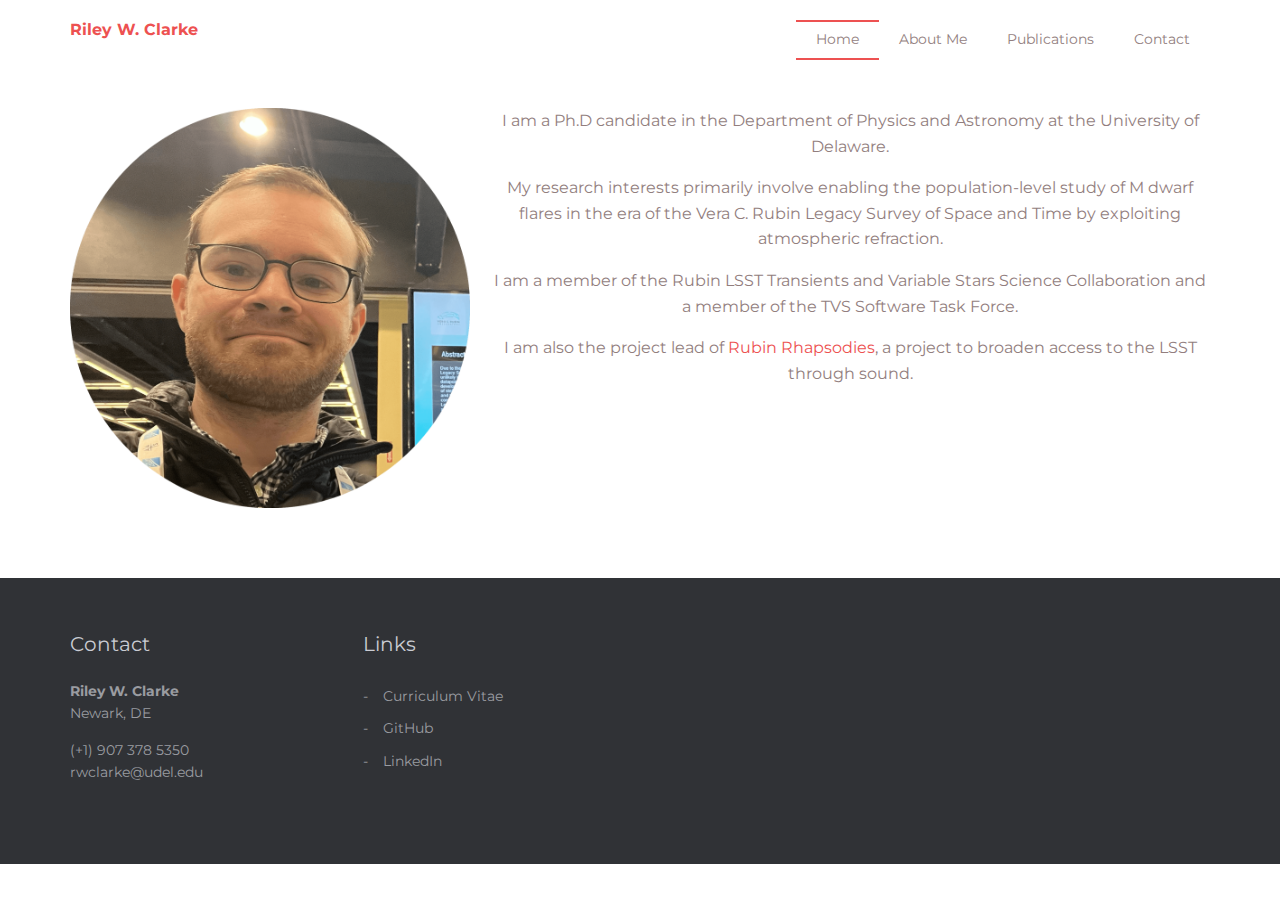
==== index.html @ d5f2863e "heading fixes" ====
<!DOCTYPE html>
<html lang="en">
	<head>
		<meta charset="UTF-8">
		<meta http-equiv="X-UA-Compatible" content="IE=edge">
		<meta name="viewport" content="width=device-width, initial-scale=1.0,maximum-scale=1">
		
		<title>Riley W. Clarke</title>

		<!-- Loading third party fonts -->
		<link href="http://fonts.googleapis.com/css?family=Montserrat:400,700" rel="stylesheet" type="text/css">
		<link href="fonts/font-awesome.min.css" rel="stylesheet" type="text/css">

		<!-- Loading main css file -->
		<link rel="stylesheet" href="style.css">
		
		<!--[if lt IE 9]>
		<script src="js/ie-support/html5.js"></script>
		<script src="js/ie-support/respond.js"></script>
		<![endif]-->

	</head>


	<body>
		
		<div class="site-content">

			<header class="site-header">
					
				<div class="container">
					<a href="https://rileywclarke.github.io/"><strong>Riley W. Clarke</strong></a>
					<!-- Default snippet for navigation -->
					<div class="main-navigation">
						<button type="button" class="menu-toggle"><i class="fa fa-bars"></i></button>
							<ul class="menu">
								<li class="menu-item current-menu-item"><a href="index.html">Home</a></li>
								<li class="menu-item"><a href="about.html">About Me</a></li>
								<li class="menu-item"><a href="research.html">Publications</a></li>
								<li class="menu-item"><a href="contact.html">Contact</a></li>
							</ul> <!-- .menu -->
					</div> <!-- .main-navigation -->
					
					<div class="mobile-navigation"></div>
				</div> <!-- .container -->
			</header> <!-- .site-header -->

			<main class="main-content">
				<div class="hero">
					<div class="container">
						<img src="images/profile.png" alt="" class="profile" caption="" style="width:400px;height:400px;float:left;margin-right:20px;">
						<div class="hero-content">
							<p>I am a Ph.D candidate in the Department of Physics and Astronomy at the University of Delaware.</p>
							<p>My research interests primarily involve enabling the population-level study of M dwarf flares in the era of the Vera C. Rubin Legacy Survey of Space and Time by exploiting atmospheric refraction.</p>
							<p>I am a member of the Rubin LSST Transients and Variable Stars Science Collaboration and a member of the TVS Software Task Force.</p>
							<p>I am also the project lead of <a href= "https://lsst-tvssc.github.io/RubinRhapsodies/">Rubin Rhapsodies</a>, a project to broaden access to the LSST through sound.</p>
						</div>
	
					</div>
				</div> <!-- .hero -->



				 
			</main> <!-- .main-content -->

			<footer class="site-footer">
				<div class="container">
					<div class="row">
						<div class="col-xs-6 col-md-3">
							<div class="widget">
								<h3 class="widget-title">Contact</h3>
								<address>
									<strong>Riley W. Clarke</strong>
									<p>Newark, DE</p>
									<p><a href="#">(+1) 907 378 5350</a><br>
									<a href="mailto:rwclarke@udel.edu">rwclarke@udel.edu</a></p>
								</address>
							</div>
						</div>
						<div class="col-xs-6 col-md-3">
							<div class="widget">
								<h3 class="widget-title">Links</h3>
								<ul class="dash-list">
									<li><a href="https://www.dropbox.com/scl/fi/2eyhsa3vb6mlbggx4it7z/clarke_cv.pdf?rlkey=t5vjoeoi9wrmzlmqtqezytlda&st=nfpaz4cm&dl=0" target="_blank">Curriculum Vitae</a></li> 
									<li><a href="https://github.com/RileyWClarke" target="_blank">GitHub</a></li>
									<li><a href="https://www.linkedin.com/in/rileywclarke/" target="_blank">LinkedIn</a></li>
								</ul>
							</div>
						</div>
						
					</div>
				</div>
			</footer> <!-- .site-footer -->

		</div> <!-- .main-content -->
		

		<script src="js/jquery-1.11.1.min.js"></script>
		<script type="text/javascript" src="http://maps.google.com/maps/api/js?sensor=false&amp;language=en"></script>
		<script src="js/plugins.js"></script>
		<script src="js/app.js"></script>
		
	</body>

</html>
---- style.css ----
/*!
 * Project_Name: Perfect Lab
 * Author: Themezy
 * Email: support@themezy.com
 * Url: http://themezy.com
 */
/*=========================================== 
 * Importing CSS Libraries
 *===========================================*/
article,
aside,
details,
figcaption,
figure,
footer,
header,
hgroup,
nav,
section,
summary {
  display: block; }

audio,
canvas,
video {
  display: inline-block; }

audio:not([controls]) {
  display: none;
  height: 0; }

[hidden], template {
  display: none; }

html {
  background: #fff;
  color: #000;
  -webkit-text-size-adjust: 100%;
  -ms-text-size-adjust: 100%; }

html,
button,
input,
select,
textarea {
  font-family: sans-serif; }

body {
  margin: 0; }

a {
  background: transparent; }
  a:focus {
    outline: thin dotted; }
  a:hover, a:active {
    outline: 0; }

h1 {
  font-size: 2em;
  margin: 0.67em 0; }

h2 {
  font-size: 1.5em;
  margin: 0.83em 0; }

h3 {
  font-size: 1.17em;
  margin: 1em 0; }

h4 {
  font-size: 1em;
  margin: 1.33em 0; }

h5 {
  font-size: 0.83em;
  margin: 1.67em 0; }

h6 {
  font-size: 0.75em;
  margin: 2.33em 0; }

abbr[title] {
  border-bottom: 1px dotted; }

b,
strong {
  font-weight: bold; }

dfn {
  font-style: italic; }

mark {
  background: #ff0;
  color: #000; }

code,
kbd,
pre,
samp {
  font-family: monospace, serif;
  font-size: 1em; }

pre {
  white-space: pre;
  white-space: pre-wrap;
  word-wrap: break-word; }

q {
  quotes: "\201C" "\201D" "\2018" "\2019"; }

q:before,
q:after {
  content: '';
  content: none; }

small {
  font-size: 80%; }

sub,
sup {
  font-size: 75%;
  line-height: 0;
  position: relative;
  vertical-align: baseline; }

sup {
  top: -0.5em; }

sub {
  bottom: -0.25em; }

img {
  border: 0; }

svg:not(:root) {
  overflow: hidden; }

figure {
  margin: 0; }

fieldset {
  border: 1px solid #c0c0c0;
  margin: 0 2px;
  padding: 0.35em 0.625em 0.75em; }

legend {
  border: 0;
  padding: 0;
  white-space: normal; }

button,
input,
select,
textarea {
  font-family: inherit;
  font-size: 100%;
  margin: 0;
  vertical-align: baseline; }

button,
input {
  line-height: normal; }

button,
select {
  text-transform: none; }

button,
html input[type="button"],
input[type="reset"],
input[type="submit"] {
  -webkit-appearance: button;
  cursor: pointer; }

button[disabled],
input[disabled] {
  cursor: default; }

input[type="checkbox"],
input[type="radio"] {
  box-sizing: border-box;
  padding: 0; }

input[type="search"] {
  -webkit-appearance: textfield;
  box-sizing: content-box; }

input[type="search"]::-webkit-search-cancel-button,
input[type="search"]::-webkit-search-decoration {
  -webkit-appearance: none; }

button::-moz-focus-inner, input::-moz-focus-inner {
  border: 0;
  padding: 0; }

textarea {
  overflow: auto;
  vertical-align: top; }

table {
  border-collapse: collapse;
  border-spacing: 0; }

*, *:before, *:after {
  box-sizing: border-box; }

/*
 * Global Styles
 */
body {
  color: #927e7e;
  font-family: "Montserrat", "Open Sans", sans-serif;
  font-size: 16px;
  font-weight: 400;
  line-height: 1.6; }

h1, h2, h3, h4, h5, h6 {
  font-weight: 700;
  margin: 0 0 20px; }

hr {
  border: none;
  border-bottom: 1px solid #777; }

ul, ol {
  margin: 0;
  padding-left: 0; }

a {
  text-decoration: none;
  color: #ed5151; }

address {
  font-style: normal; }

p {
  margin-top: 0; }

form input, form textarea, form select {
  outline: none; }
form select {
  -webkit-appearance: none;
  -moz-appearance: none;
  appearance: none; }
form textarea {
  resize: vertical; }

@media screen and (max-width: 320px) {
  [class*="col-xs"] {
    width: 100%; } }

/*
 * Reusable Components Style
 */
.button, form input[type="submit"], form button, form input[type="reset"] {
  background: #ed5151;
  color: white;
  padding: 10px;
  display: inline-block; }

.feature {
  padding-left: 90px;
  position: relative;
  margin-bottom: 30px; }
  .feature p {
    line-height: 1.5;
    margin: 0; }

.feature-icon {
  width: 70px;
  height: 70px;
  border-radius: 50%;
  display: inline-block;
  background: #ed5151;
  text-align: center;
  padding-top: 20px;
  position: absolute;
  left: 0;
  top: 0; }

.feature-title {
  font-size: 24px;
  font-size: 1.5em;
  color: #6a5b5b;
  font-weight: 400;
  margin: 0 0 10px; }

.team {
  margin-bottom: 30px;
  margin: 0 auto 30px;
  width: 100%; }
  .team img {
    max-width: 100%;
    height: auto;
    display: block;
    width: 100%; }
  .team figcaption {
    background: #ed5151;
    color: white;
    padding: 10px 20px;
    text-align: center; }
  .team h2 {
    text-transform: uppercase;
    margin: 0;
    line-height: normal;
    width: 100%;
    white-space: nowrap;
    overflow: hidden;
    text-overflow: ellipsis;
    font-size: 18px;
    font-size: 1.125em; }
  .team small {
    font-size: 14px;
    font-size: 0.875em;
    color: #303236; }

.testimonial-slider .slides {
  list-style: none;
  margin: 0;
  *zoom: 1; }
  .testimonial-slider .slides:after {
    content: " ";
    clear: both;
    display: block;
    overflow: hidden;
    height: 0; }
  .testimonial-slider .slides li {
    padding-left: 140px;
    position: relative;
    min-height: 140px; }
    @media screen and (max-width: 480px) {
      .testimonial-slider .slides li {
        padding-left: 0; } }
  .testimonial-slider .slides .cite-avatar {
    position: absolute;
    left: 0;
    top: 0;
    border-radius: 50%;
    width: 120px;
    height: 120px; }
    @media screen and (max-width: 480px) {
      .testimonial-slider .slides .cite-avatar {
        display: block;
        margin: 0 auto 20px;
        position: relative; } }
.testimonial-slider blockquote {
  margin: 0;
  color: #6a5b5b;
  font-size: 18px;
  font-size: 1.125em; }
  @media screen and (max-width: 480px) {
    .testimonial-slider blockquote {
      text-align: center; } }
.testimonial-slider cite {
  color: #927e7e;
  font-size: 16px;
  font-size: 1rem;
  font-style: normal; }
.testimonial-slider .flex-control-nav {
  list-style: none;
  margin-left: 140px; }
  .testimonial-slider .flex-control-nav li {
    display: inline-block;
    margin-right: 10px; }
    .testimonial-slider .flex-control-nav li a {
      background: #ede6e6;
      width: 20px;
      height: 20px;
      border: 3px solid #ede6e6;
      box-shadow: 0 0 0 2px #ed5151;
      border-radius: 50%;
      display: block;
      overflow: hidden;
      text-indent: -9999px; }
      .testimonial-slider .flex-control-nav li a.flex-active {
        background-color: #ed5151; }

.client-grid {
  *zoom: 1; }
  .client-grid:after {
    content: " ";
    clear: both;
    display: block;
    overflow: hidden;
    height: 0; }
  .client-grid .client {
    width: 25%;
    float: left;
    height: 230px;
    display: -webkit-box;
    display: -webkit-flex;
    display: -ms-flexbox;
    display: flex;
    border-left: 1px solid #e8e8e8;
    border-bottom: 1px solid #e8e8e8; }
    .client-grid .client:first-child, .client-grid .client:nth-child(5n) {
      border-left: none; }
    .client-grid .client:nth-child(5), .client-grid .client:nth-child(6), .client-grid .client:nth-child(7), .client-grid .client:nth-child(8) {
      border-bottom: none; }
    @media screen and (max-width: 768px) {
      .client-grid .client {
        width: 50%;
        border-left: 1px solid #e8e8e8; }
        .client-grid .client:nth-child(5n) {
          border-right: 1px solid #e8e8e8; }
        .client-grid .client:nth-child(3n) {
          border-left: none; }
        .client-grid .client:nth-child(7) {
          border-left: none; }
        .client-grid .client:nth-child(5), .client-grid .client:nth-child(6) {
          border-bottom: 1px solid #e8e8e8; } }
    .client-grid .client img {
      margin: auto;
      max-width: 80%; }

.map {
  min-height: 450px; }

.contact-form .row {
  margin: 0 -5px; }
.contact-form [class*="col-"] {
  padding: 0 5px; }
.contact-form .control {
  position: relative; }
  .contact-form .control .fa {
    position: absolute;
    left: 10px;
    top: 10px;
    color: #e5dcdc; }
  .contact-form .control input, .contact-form .control textarea {
    width: 100%;
    padding: 10px 10px 10px 30px;
    margin-bottom: 10px;
    outline: none;
    border: none; }
  .contact-form .control textarea {
    min-height: 100px;
    resize: vertical; }
.contact-form .right-aligned {
  text-align: right; }
.contact-form input[type="submit"] {
  padding: 10px 20px;
  background-color: #303236;
  color: white;
  border: none;
  font-size: 20px;
  font-size: 1.25em; }

.container {
  margin-right: auto;
  margin-left: auto;
  padding-left: 15px;
  padding-right: 15px;
  *zoom: 1; }
  .container:after {
    content: " ";
    clear: both;
    display: block;
    overflow: hidden;
    height: 0; }
  @media (min-width: 768px) {
    .container {
      width: 750px; } }
  @media (min-width: 992px) {
    .container {
      width: 970px; } }
  @media (min-width: 1200px) {
    .container {
      width: 1170px; } }

.container-fluid {
  margin-right: auto;
  margin-left: auto;
  padding-left: 15px;
  padding-right: 15px;
  *zoom: 1; }
  .container-fluid:after {
    content: " ";
    clear: both;
    display: block;
    overflow: hidden;
    height: 0; }

.row {
  margin-left: -15px;
  margin-right: -15px;
  *zoom: 1; }
  .row:after {
    content: " ";
    clear: both;
    display: block;
    overflow: hidden;
    height: 0; }

.col-xs-1, .col-sm-1, .col-md-1, .col-lg-1, .col-xs-2, .col-sm-2, .col-md-2, .col-lg-2, .col-xs-3, .col-sm-3, .col-md-3, .col-lg-3, .col-xs-4, .col-sm-4, .col-md-4, .col-lg-4, .col-xs-5, .col-sm-5, .col-md-5, .col-lg-5, .col-xs-6, .col-sm-6, .col-md-6, .col-lg-6, .col-xs-7, .col-sm-7, .col-md-7, .col-lg-7, .col-xs-8, .col-sm-8, .col-md-8, .col-lg-8, .col-xs-9, .col-sm-9, .col-md-9, .col-lg-9, .col-xs-10, .col-sm-10, .col-md-10, .col-lg-10, .col-xs-11, .col-sm-11, .col-md-11, .col-lg-11, .col-xs-12, .col-sm-12, .col-md-12, .col-lg-12 {
  position: relative;
  min-height: 1px;
  padding-left: 15px;
  padding-right: 15px; }

.col-xs-1, .col-xs-2, .col-xs-3, .col-xs-4, .col-xs-5, .col-xs-6, .col-xs-7, .col-xs-8, .col-xs-9, .col-xs-10, .col-xs-11, .col-xs-12 {
  float: left; }

.col-xs-1 {
  width: 8.3333333333%; }

.col-xs-2 {
  width: 16.6666666667%; }

.col-xs-3 {
  width: 25%; }

.col-xs-4 {
  width: 33.3333333333%; }

.col-xs-5 {
  width: 41.6666666667%; }

.col-xs-6 {
  width: 50%; }

.col-xs-7 {
  width: 58.3333333333%; }

.col-xs-8 {
  width: 66.6666666667%; }

.col-xs-9 {
  width: 75%; }

.col-xs-10 {
  width: 83.3333333333%; }

.col-xs-11 {
  width: 91.6666666667%; }

.col-xs-12 {
  width: 100%; }

.col-xs-pull-0 {
  right: auto; }

.col-xs-pull-1 {
  right: 8.3333333333%; }

.col-xs-pull-2 {
  right: 16.6666666667%; }

.col-xs-pull-3 {
  right: 25%; }

.col-xs-pull-4 {
  right: 33.3333333333%; }

.col-xs-pull-5 {
  right: 41.6666666667%; }

.col-xs-pull-6 {
  right: 50%; }

.col-xs-pull-7 {
  right: 58.3333333333%; }

.col-xs-pull-8 {
  right: 66.6666666667%; }

.col-xs-pull-9 {
  right: 75%; }

.col-xs-pull-10 {
  right: 83.3333333333%; }

.col-xs-pull-11 {
  right: 91.6666666667%; }

.col-xs-pull-12 {
  right: 100%; }

.col-xs-push-0 {
  left: auto; }

.col-xs-push-1 {
  left: 8.3333333333%; }

.col-xs-push-2 {
  left: 16.6666666667%; }

.col-xs-push-3 {
  left: 25%; }

.col-xs-push-4 {
  left: 33.3333333333%; }

.col-xs-push-5 {
  left: 41.6666666667%; }

.col-xs-push-6 {
  left: 50%; }

.col-xs-push-7 {
  left: 58.3333333333%; }

.col-xs-push-8 {
  left: 66.6666666667%; }

.col-xs-push-9 {
  left: 75%; }

.col-xs-push-10 {
  left: 83.3333333333%; }

.col-xs-push-11 {
  left: 91.6666666667%; }

.col-xs-push-12 {
  left: 100%; }

.col-xs-offset-0 {
  margin-left: 0%; }

.col-xs-offset-1 {
  margin-left: 8.3333333333%; }

.col-xs-offset-2 {
  margin-left: 16.6666666667%; }

.col-xs-offset-3 {
  margin-left: 25%; }

.col-xs-offset-4 {
  margin-left: 33.3333333333%; }

.col-xs-offset-5 {
  margin-left: 41.6666666667%; }

.col-xs-offset-6 {
  margin-left: 50%; }

.col-xs-offset-7 {
  margin-left: 58.3333333333%; }

.col-xs-offset-8 {
  margin-left: 66.6666666667%; }

.col-xs-offset-9 {
  margin-left: 75%; }

.col-xs-offset-10 {
  margin-left: 83.3333333333%; }

.col-xs-offset-11 {
  margin-left: 91.6666666667%; }

.col-xs-offset-12 {
  margin-left: 100%; }

@media (min-width: 768px) {
  .col-sm-1, .col-sm-2, .col-sm-3, .col-sm-4, .col-sm-5, .col-sm-6, .col-sm-7, .col-sm-8, .col-sm-9, .col-sm-10, .col-sm-11, .col-sm-12 {
    float: left; }

  .col-sm-1 {
    width: 8.3333333333%; }

  .col-sm-2 {
    width: 16.6666666667%; }

  .col-sm-3 {
    width: 25%; }

  .col-sm-4 {
    width: 33.3333333333%; }

  .col-sm-5 {
    width: 41.6666666667%; }

  .col-sm-6 {
    width: 50%; }

  .col-sm-7 {
    width: 58.3333333333%; }

  .col-sm-8 {
    width: 66.6666666667%; }

  .col-sm-9 {
    width: 75%; }

  .col-sm-10 {
    width: 83.3333333333%; }

  .col-sm-11 {
    width: 91.6666666667%; }

  .col-sm-12 {
    width: 100%; }

  .col-sm-pull-0 {
    right: auto; }

  .col-sm-pull-1 {
    right: 8.3333333333%; }

  .col-sm-pull-2 {
    right: 16.6666666667%; }

  .col-sm-pull-3 {
    right: 25%; }

  .col-sm-pull-4 {
    right: 33.3333333333%; }

  .col-sm-pull-5 {
    right: 41.6666666667%; }

  .col-sm-pull-6 {
    right: 50%; }

  .col-sm-pull-7 {
    right: 58.3333333333%; }

  .col-sm-pull-8 {
    right: 66.6666666667%; }

  .col-sm-pull-9 {
    right: 75%; }

  .col-sm-pull-10 {
    right: 83.3333333333%; }

  .col-sm-pull-11 {
    right: 91.6666666667%; }

  .col-sm-pull-12 {
    right: 100%; }

  .col-sm-push-0 {
    left: auto; }

  .col-sm-push-1 {
    left: 8.3333333333%; }

  .col-sm-push-2 {
    left: 16.6666666667%; }

  .col-sm-push-3 {
    left: 25%; }

  .col-sm-push-4 {
    left: 33.3333333333%; }

  .col-sm-push-5 {
    left: 41.6666666667%; }

  .col-sm-push-6 {
    left: 50%; }

  .col-sm-push-7 {
    left: 58.3333333333%; }

  .col-sm-push-8 {
    left: 66.6666666667%; }

  .col-sm-push-9 {
    left: 75%; }

  .col-sm-push-10 {
    left: 83.3333333333%; }

  .col-sm-push-11 {
    left: 91.6666666667%; }

  .col-sm-push-12 {
    left: 100%; }

  .col-sm-offset-0 {
    margin-left: 0%; }

  .col-sm-offset-1 {
    margin-left: 8.3333333333%; }

  .col-sm-offset-2 {
    margin-left: 16.6666666667%; }

  .col-sm-offset-3 {
    margin-left: 25%; }

  .col-sm-offset-4 {
    margin-left: 33.3333333333%; }

  .col-sm-offset-5 {
    margin-left: 41.6666666667%; }

  .col-sm-offset-6 {
    margin-left: 50%; }

  .col-sm-offset-7 {
    margin-left: 58.3333333333%; }

  .col-sm-offset-8 {
    margin-left: 66.6666666667%; }

  .col-sm-offset-9 {
    margin-left: 75%; }

  .col-sm-offset-10 {
    margin-left: 83.3333333333%; }

  .col-sm-offset-11 {
    margin-left: 91.6666666667%; }

  .col-sm-offset-12 {
    margin-left: 100%; } }
@media (min-width: 992px) {
  .col-md-1, .col-md-2, .col-md-3, .col-md-4, .col-md-5, .col-md-6, .col-md-7, .col-md-8, .col-md-9, .col-md-10, .col-md-11, .col-md-12 {
    float: left; }

  .col-md-1 {
    width: 8.3333333333%; }

  .col-md-2 {
    width: 16.6666666667%; }

  .col-md-3 {
    width: 25%; }

  .col-md-4 {
    width: 33.3333333333%; }

  .col-md-5 {
    width: 41.6666666667%; }

  .col-md-6 {
    width: 50%; }

  .col-md-7 {
    width: 58.3333333333%; }

  .col-md-8 {
    width: 66.6666666667%; }

  .col-md-9 {
    width: 75%; }

  .col-md-10 {
    width: 83.3333333333%; }

  .col-md-11 {
    width: 91.6666666667%; }

  .col-md-12 {
    width: 100%; }

  .col-md-pull-0 {
    right: auto; }

  .col-md-pull-1 {
    right: 8.3333333333%; }

  .col-md-pull-2 {
    right: 16.6666666667%; }

  .col-md-pull-3 {
    right: 25%; }

  .col-md-pull-4 {
    right: 33.3333333333%; }

  .col-md-pull-5 {
    right: 41.6666666667%; }

  .col-md-pull-6 {
    right: 50%; }

  .col-md-pull-7 {
    right: 58.3333333333%; }

  .col-md-pull-8 {
    right: 66.6666666667%; }

  .col-md-pull-9 {
    right: 75%; }

  .col-md-pull-10 {
    right: 83.3333333333%; }

  .col-md-pull-11 {
    right: 91.6666666667%; }

  .col-md-pull-12 {
    right: 100%; }

  .col-md-push-0 {
    left: auto; }

  .col-md-push-1 {
    left: 8.3333333333%; }

  .col-md-push-2 {
    left: 16.6666666667%; }

  .col-md-push-3 {
    left: 25%; }

  .col-md-push-4 {
    left: 33.3333333333%; }

  .col-md-push-5 {
    left: 41.6666666667%; }

  .col-md-push-6 {
    left: 50%; }

  .col-md-push-7 {
    left: 58.3333333333%; }

  .col-md-push-8 {
    left: 66.6666666667%; }

  .col-md-push-9 {
    left: 75%; }

  .col-md-push-10 {
    left: 83.3333333333%; }

  .col-md-push-11 {
    left: 91.6666666667%; }

  .col-md-push-12 {
    left: 100%; }

  .col-md-offset-0 {
    margin-left: 0%; }

  .col-md-offset-1 {
    margin-left: 8.3333333333%; }

  .col-md-offset-2 {
    margin-left: 16.6666666667%; }

  .col-md-offset-3 {
    margin-left: 25%; }

  .col-md-offset-4 {
    margin-left: 33.3333333333%; }

  .col-md-offset-5 {
    margin-left: 41.6666666667%; }

  .col-md-offset-6 {
    margin-left: 50%; }

  .col-md-offset-7 {
    margin-left: 58.3333333333%; }

  .col-md-offset-8 {
    margin-left: 66.6666666667%; }

  .col-md-offset-9 {
    margin-left: 75%; }

  .col-md-offset-10 {
    margin-left: 83.3333333333%; }

  .col-md-offset-11 {
    margin-left: 91.6666666667%; }

  .col-md-offset-12 {
    margin-left: 100%; } }
@media (min-width: 1200px) {
  .col-lg-1, .col-lg-2, .col-lg-3, .col-lg-4, .col-lg-5, .col-lg-6, .col-lg-7, .col-lg-8, .col-lg-9, .col-lg-10, .col-lg-11, .col-lg-12 {
    float: left; }

  .col-lg-1 {
    width: 8.3333333333%; }

  .col-lg-2 {
    width: 16.6666666667%; }

  .col-lg-3 {
    width: 25%; }

  .col-lg-4 {
    width: 33.3333333333%; }

  .col-lg-5 {
    width: 41.6666666667%; }

  .col-lg-6 {
    width: 50%; }

  .col-lg-7 {
    width: 58.3333333333%; }

  .col-lg-8 {
    width: 66.6666666667%; }

  .col-lg-9 {
    width: 75%; }

  .col-lg-10 {
    width: 83.3333333333%; }

  .col-lg-11 {
    width: 91.6666666667%; }

  .col-lg-12 {
    width: 100%; }

  .col-lg-pull-0 {
    right: auto; }

  .col-lg-pull-1 {
    right: 8.3333333333%; }

  .col-lg-pull-2 {
    right: 16.6666666667%; }

  .col-lg-pull-3 {
    right: 25%; }

  .col-lg-pull-4 {
    right: 33.3333333333%; }

  .col-lg-pull-5 {
    right: 41.6666666667%; }

  .col-lg-pull-6 {
    right: 50%; }

  .col-lg-pull-7 {
    right: 58.3333333333%; }

  .col-lg-pull-8 {
    right: 66.6666666667%; }

  .col-lg-pull-9 {
    right: 75%; }

  .col-lg-pull-10 {
    right: 83.3333333333%; }

  .col-lg-pull-11 {
    right: 91.6666666667%; }

  .col-lg-pull-12 {
    right: 100%; }

  .col-lg-push-0 {
    left: auto; }

  .col-lg-push-1 {
    left: 8.3333333333%; }

  .col-lg-push-2 {
    left: 16.6666666667%; }

  .col-lg-push-3 {
    left: 25%; }

  .col-lg-push-4 {
    left: 33.3333333333%; }

  .col-lg-push-5 {
    left: 41.6666666667%; }

  .col-lg-push-6 {
    left: 50%; }

  .col-lg-push-7 {
    left: 58.3333333333%; }

  .col-lg-push-8 {
    left: 66.6666666667%; }

  .col-lg-push-9 {
    left: 75%; }

  .col-lg-push-10 {
    left: 83.3333333333%; }

  .col-lg-push-11 {
    left: 91.6666666667%; }

  .col-lg-push-12 {
    left: 100%; }

  .col-lg-offset-0 {
    margin-left: 0%; }

  .col-lg-offset-1 {
    margin-left: 8.3333333333%; }

  .col-lg-offset-2 {
    margin-left: 16.6666666667%; }

  .col-lg-offset-3 {
    margin-left: 25%; }

  .col-lg-offset-4 {
    margin-left: 33.3333333333%; }

  .col-lg-offset-5 {
    margin-left: 41.6666666667%; }

  .col-lg-offset-6 {
    margin-left: 50%; }

  .col-lg-offset-7 {
    margin-left: 58.3333333333%; }

  .col-lg-offset-8 {
    margin-left: 66.6666666667%; }

  .col-lg-offset-9 {
    margin-left: 75%; }

  .col-lg-offset-10 {
    margin-left: 83.3333333333%; }

  .col-lg-offset-11 {
    margin-left: 91.6666666667%; }

  .col-lg-offset-12 {
    margin-left: 100%; } }
@-ms-viewport {
  width: device-width; }
.visible-xs, .visible-sm, .visible-md, .visible-lg {
  display: none !important; }

.visible-xs-block,
.visible-xs-inline,
.visible-xs-inline-block,
.visible-sm-block,
.visible-sm-inline,
.visible-sm-inline-block,
.visible-md-block,
.visible-md-inline,
.visible-md-inline-block,
.visible-lg-block,
.visible-lg-inline,
.visible-lg-inline-block {
  display: none !important; }

@media (max-width: 767px) {
  .visible-xs {
    display: block !important; }

  table.visible-xs {
    display: table; }

  tr.visible-xs {
    display: table-row !important; }

  th.visible-xs,
  td.visible-xs {
    display: table-cell !important; } }
@media (max-width: 767px) {
  .visible-xs-block {
    display: block !important; } }

@media (max-width: 767px) {
  .visible-xs-inline {
    display: inline !important; } }

@media (max-width: 767px) {
  .visible-xs-inline-block {
    display: inline-block !important; } }

@media (min-width: 768px) and (max-width: 991px) {
  .visible-sm {
    display: block !important; }

  table.visible-sm {
    display: table; }

  tr.visible-sm {
    display: table-row !important; }

  th.visible-sm,
  td.visible-sm {
    display: table-cell !important; } }
@media (min-width: 768px) and (max-width: 991px) {
  .visible-sm-block {
    display: block !important; } }

@media (min-width: 768px) and (max-width: 991px) {
  .visible-sm-inline {
    display: inline !important; } }

@media (min-width: 768px) and (max-width: 991px) {
  .visible-sm-inline-block {
    display: inline-block !important; } }

@media (min-width: 992px) and (max-width: 1199px) {
  .visible-md {
    display: block !important; }

  table.visible-md {
    display: table; }

  tr.visible-md {
    display: table-row !important; }

  th.visible-md,
  td.visible-md {
    display: table-cell !important; } }
@media (min-width: 992px) and (max-width: 1199px) {
  .visible-md-block {
    display: block !important; } }

@media (min-width: 992px) and (max-width: 1199px) {
  .visible-md-inline {
    display: inline !important; } }

@media (min-width: 992px) and (max-width: 1199px) {
  .visible-md-inline-block {
    display: inline-block !important; } }

@media (min-width: 1200px) {
  .visible-lg {
    display: block !important; }

  table.visible-lg {
    display: table; }

  tr.visible-lg {
    display: table-row !important; }

  th.visible-lg,
  td.visible-lg {
    display: table-cell !important; } }
@media (min-width: 1200px) {
  .visible-lg-block {
    display: block !important; } }

@media (min-width: 1200px) {
  .visible-lg-inline {
    display: inline !important; } }

@media (min-width: 1200px) {
  .visible-lg-inline-block {
    display: inline-block !important; } }

@media (max-width: 767px) {
  .hidden-xs {
    display: none !important; } }
@media (min-width: 768px) and (max-width: 991px) {
  .hidden-sm {
    display: none !important; } }
@media (min-width: 992px) and (max-width: 1199px) {
  .hidden-md {
    display: none !important; } }
@media (min-width: 1200px) {
  .hidden-lg {
    display: none !important; } }
.visible-print {
  display: none !important; }

@media print {
  .visible-print {
    display: block !important; }

  table.visible-print {
    display: table; }

  tr.visible-print {
    display: table-row !important; }

  th.visible-print,
  td.visible-print {
    display: table-cell !important; } }
.visible-print-block {
  display: none !important; }
  @media print {
    .visible-print-block {
      display: block !important; } }

.visible-print-inline {
  display: none !important; }
  @media print {
    .visible-print-inline {
      display: inline !important; } }

.visible-print-inline-block {
  display: none !important; }
  @media print {
    .visible-print-inline-block {
      display: inline-block !important; } }

@media print {
  .hidden-print {
    display: none !important; } }
/*
 * Header Styles
 */
.site-header {
  *zoom: 1;
  padding: 20px 0 0;
  line-height: normal; }
  .site-header:after {
    content: " ";
    clear: both;
    display: block;
    overflow: hidden;
    height: 0; }
  .site-header .container {
    *zoom: 1;}
    .site-header .container:after {
      content: " ";
      clear: both;
      display: block;
      overflow: hidden;
      height: 0; }

.logo {
  float: left;
  margin-bottom: 20px; }

.main-navigation {
  float: right; }
  .main-navigation .menu-toggle {
    background: none;
    border: none;
    color: #333;
    padding: 10px;
    font-size: 18px;
    font-size: 1.125em;
    display: inline-block;
    vertical-align: top;
    outline: none;
    display: none; }
    @media screen and (max-width: 990px) {
      .main-navigation .menu-toggle {
        display: block; } }
  .main-navigation .menu {
    display: inline-block;
    vertical-align: top;
    list-style: none;
    *zoom: 1; }
    .main-navigation .menu:after {
      content: " ";
      clear: both;
      display: block;
      overflow: hidden;
      height: 0; }
    @media screen and (max-width: 990px) {
      .main-navigation .menu {
        display: none; } }
    .main-navigation .menu li {
      float: left;
      position: relative; }
      .main-navigation .menu li a {
        padding: 10px 20px;
        display: block;
        color: #927e7e;
        font-size: 14px;
        font-size: 0.875em; }
      .main-navigation .menu li:hover:before, .main-navigation .menu li:hover:after, .main-navigation .menu li:focus:before, .main-navigation .menu li:focus:after, .main-navigation .menu li.current-menu-item:before, .main-navigation .menu li.current-menu-item:after {
        -webkit-transform: translateY(0);
            -ms-transform: translateY(0);
                transform: translateY(0);
        opacity: 1; }
      .main-navigation .menu li:before, .main-navigation .menu li:after {
        content: " ";
        width: 100%;
        left: 0;
        height: 2px;
        background: #ed5151;
        position: absolute;
        opacity: 0;
        -webkit-transition: .3s ease;
                transition: .3s ease; }
      .main-navigation .menu li:before {
        top: 0;
        -webkit-transform: translateY(20px);
            -ms-transform: translateY(20px);
                transform: translateY(20px); }
      .main-navigation .menu li:after {
        botom: 0;
        -webkit-transform: translateY(-20px);
            -ms-transform: translateY(-20px);
                transform: translateY(-20px); }

.mobile-navigation {
  clear: both;
  background: #949494;
  display: none;
  margin-bottom: 20px; }
  @media screen and (min-width: 991px) {
    .mobile-navigation {
      display: none !important; } }
  .mobile-navigation .menu {
    list-style: none; }
    .mobile-navigation .menu li {
      border-bottom: 1px solid rgba(0, 0, 0, 0.3);
      text-align: center; }
      .mobile-navigation .menu li:last-child {
        border-bottom: none; }
  .mobile-navigation a {
    color: white;
    padding: 10px;
    display: block; }

.page-head {
  background: #949494;
  color: white;
  text-align: center;
  padding: 50px 0; }
  .page-head h1 {
    font-size: 40px;
    font-size: 2.5em;
    margin: 0; }

.hero {
  background: #ffffff;
  text-align: center;
  padding: 50px 0; }
  .hero img {
    margin-bottom: 20px;
    max-width: 100%;
    height: auto; }
  .hero .hero-content {
    color: #927e7e; }
    .hero .hero-content span {
      padding: 10px;
      background-color: #949494;
      display: inline-block;
      margin-bottom: 10px;
      font-size: 20px;
      font-size: 1.25em; }
  .hero .button, .hero form input[type="submit"], form .hero input[type="submit"], .hero form button, form .hero button, .hero form input[type="reset"], form .hero input[type="reset"] {
    background: #303236;
    font-size: 20px;
    font-size: 1.25em;
    padding: 10px 30px; }

.fullwidth-block {
  padding: 70px 0; }
  .fullwidth-block img {
    max-width: 100%; }

.cta {
  background-color: #ede6e6;
  padding: 50px 0;
  color: #6a5b5b; }
  @media screen and (max-width: 990px) {
    .cta {
      text-align: center; } }
  .cta span {
    color: #ed5151;
    font-weight: 700; }
  .cta h2 {
    margin: 0;
    font-weight: 400; }
    @media screen and (max-width: 990px) {
      .cta h2 {
        margin-bottom: 30px; } }
  .cta a.button {
    padding: 10px 30px;
    font-size: 20px;
    font-size: 1.25em; }

.testimonial-section {
  background-color: #ede6e6;
  padding: 40px 0; }

@media screen and (max-width: 990px) {
  .macbook {
    margin-top: 30px; } }

.contact-area {
  background-color: #ed5151;
  color: white; }
  .contact-area address {
    font-size: 30px;
    font-size: 1.875em;
    margin-bottom: 30px; }
    .contact-area address a {
      color: white; }
      .contact-area address a:hover {
        text-decoration: underline; }

/*
 * Footer Styles
 */
.site-footer {
  background-color: #303236;
  color: #9a9ca1;
  padding: 50px 0;
  font-size: 14px;
  font-size: 0.875em; }
  .site-footer .widget {
    margin-bottom: 30px; }
  .site-footer .widget-title {
    color: #caccd3;
    font-size: 20px;
    font-size: 1.25rem;
    font-weight: normal; }
  .site-footer a {
    color: #9a9ca1; }
    .site-footer a:hover {
      color: #ed5151; }
  .site-footer .dash-list {
    list-style: none; }
    .site-footer .dash-list li {
      position: relative;
      padding: 5px 0 5px 20px; }
      .site-footer .dash-list li:before {
        content: "-";
        position: absolute;
        left: 0;
        top: 5px; }

.social-links a {
  width: 50px;
  height: 50px;
  border-radius: 50%;
  display: inline-block;
  background-color: #45474c;
  color: white;
  text-align: center;
  font-size: 20px;
  font-size: 1.25em;
  line-height: 2.6;
  margin-right: 10px;
  margin-bottom: 10px; }
  .social-links a:hover {
    background-color: #ed5151;
    color: white; }

/*# sourceMappingURL=style.css.map */
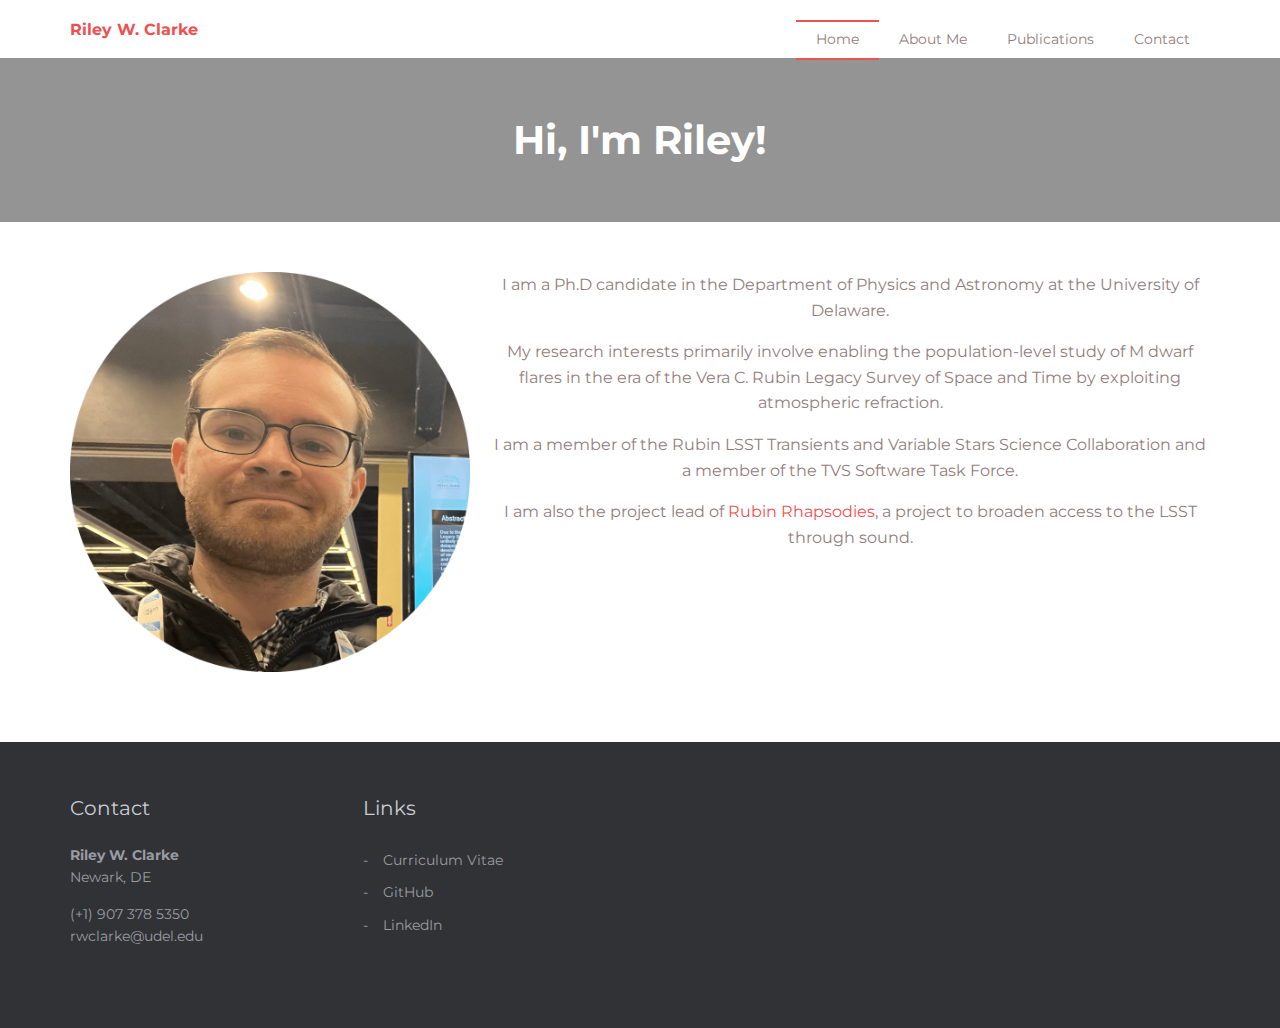
==== commit 904e4f26: "frontpage header" ====
--- a/index.html
+++ b/index.html
@@ -46,6 +46,11 @@
 			</header> <!-- .site-header -->
 
 			<main class="main-content">
+				<div class="page-head">
+					<div class="container">
+						<h1 class="page-title">Hi, I'm Riley!</h1>
+					</div>
+				</div>
 				<div class="hero">
 					<div class="container">
 						<img src="images/profile.png" alt="" class="profile" caption="" style="width:400px;height:400px;float:left;margin-right:20px;">
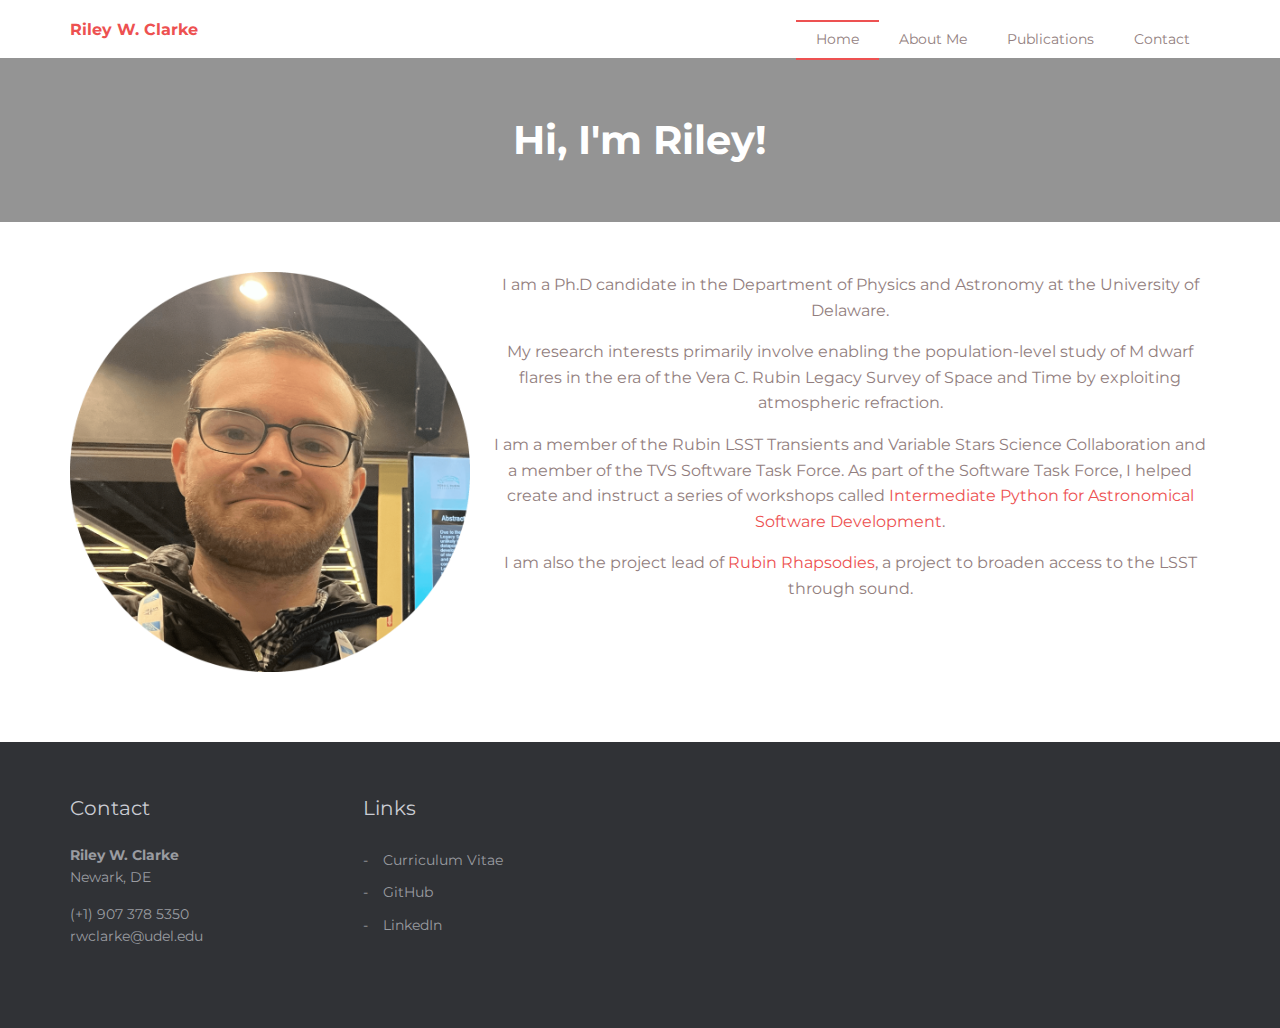
==== commit 50b025ac: "added workshop link" ====
--- a/index.html
+++ b/index.html
@@ -57,7 +57,7 @@
 						<div class="hero-content">
 							<p>I am a Ph.D candidate in the Department of Physics and Astronomy at the University of Delaware.</p>
 							<p>My research interests primarily involve enabling the population-level study of M dwarf flares in the era of the Vera C. Rubin Legacy Survey of Space and Time by exploiting atmospheric refraction.</p>
-							<p>I am a member of the Rubin LSST Transients and Variable Stars Science Collaboration and a member of the TVS Software Task Force.</p>
+							<p>I am a member of the Rubin LSST Transients and Variable Stars Science Collaboration and a member of the TVS Software Task Force. As part of the Software Task Force, I helped create and instruct a series of workshops called <a href="https://shrra.github.io/python-intermediate-development/index.html">Intermediate Python for Astronomical Software Development</a>.</p>
 							<p>I am also the project lead of <a href= "https://lsst-tvssc.github.io/RubinRhapsodies/">Rubin Rhapsodies</a>, a project to broaden access to the LSST through sound.</p>
 						</div>
 	
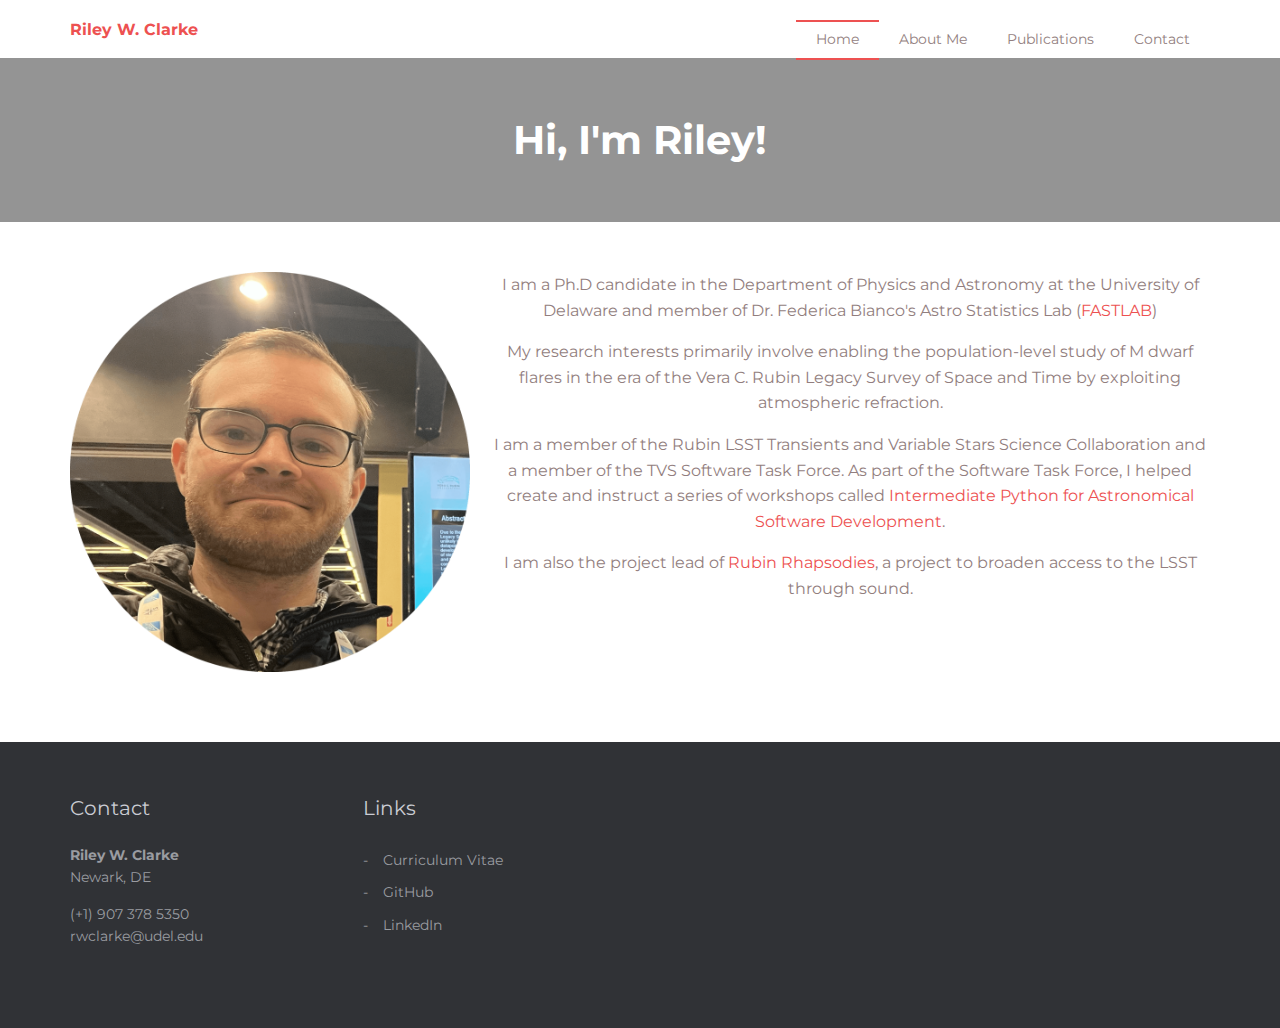
==== commit 5cb5e4b2: "fastlab link" ====
--- a/index.html
+++ b/index.html
@@ -55,7 +55,7 @@
 					<div class="container">
 						<img src="images/profile.png" alt="" class="profile" caption="" style="width:400px;height:400px;float:left;margin-right:20px;">
 						<div class="hero-content">
-							<p>I am a Ph.D candidate in the Department of Physics and Astronomy at the University of Delaware.</p>
+							<p>I am a Ph.D candidate in the Department of Physics and Astronomy at the University of Delaware and member of Dr. Federica Bianco's Astro Statistics Lab (<a href="https://fedhere.github.io/FASTlab/index3.html">FASTLAB</a>)</p>
 							<p>My research interests primarily involve enabling the population-level study of M dwarf flares in the era of the Vera C. Rubin Legacy Survey of Space and Time by exploiting atmospheric refraction.</p>
 							<p>I am a member of the Rubin LSST Transients and Variable Stars Science Collaboration and a member of the TVS Software Task Force. As part of the Software Task Force, I helped create and instruct a series of workshops called <a href="https://shrra.github.io/python-intermediate-development/index.html">Intermediate Python for Astronomical Software Development</a>.</p>
 							<p>I am also the project lead of <a href= "https://lsst-tvssc.github.io/RubinRhapsodies/">Rubin Rhapsodies</a>, a project to broaden access to the LSST through sound.</p>
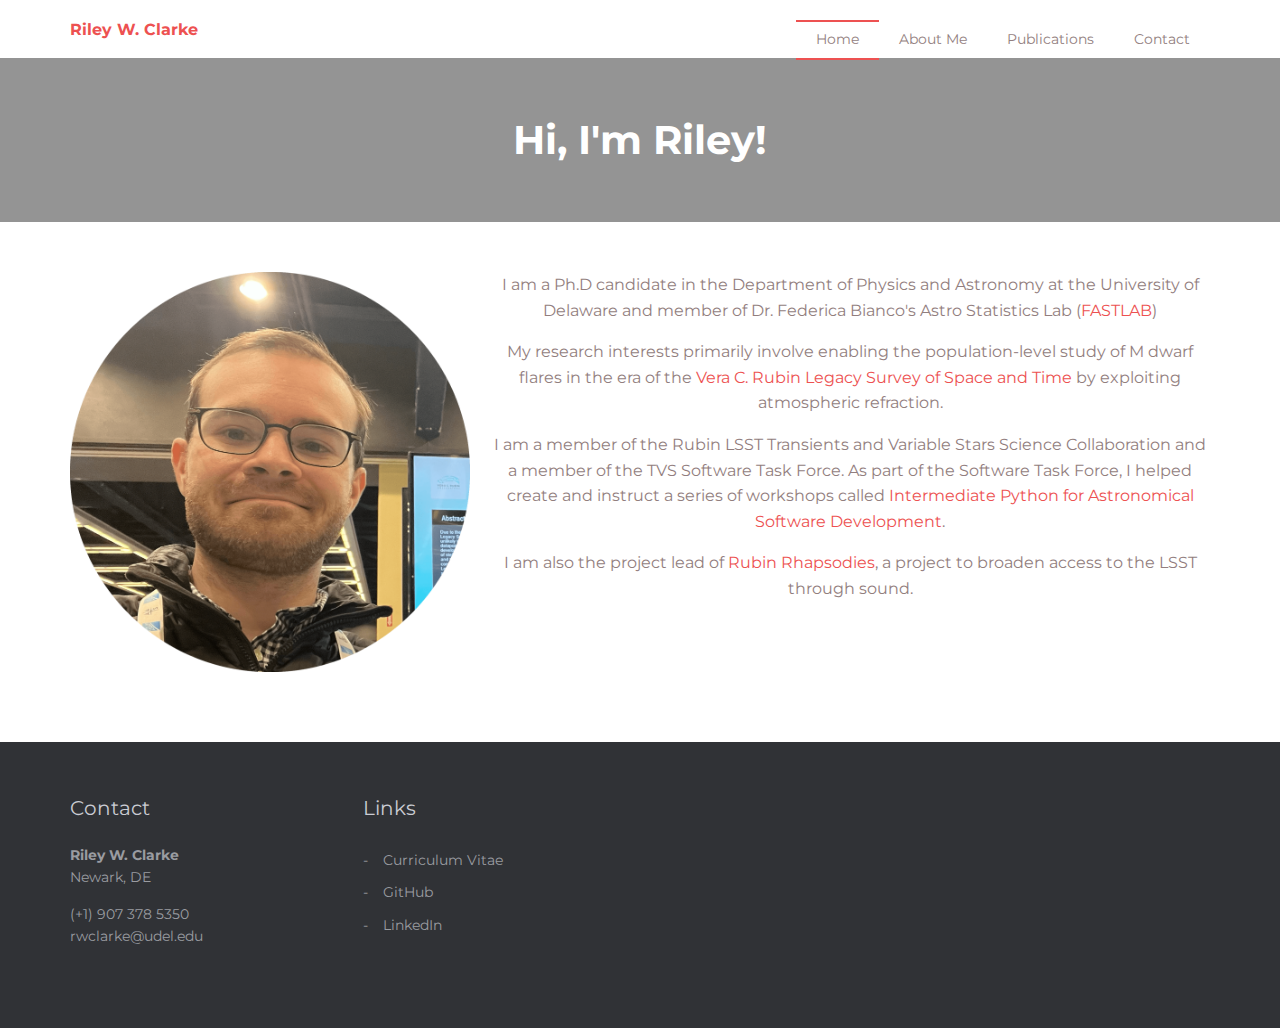
==== commit 005af607: "rubin link" ====
--- a/index.html
+++ b/index.html
@@ -56,7 +56,7 @@
 						<img src="images/profile.png" alt="" class="profile" caption="" style="width:400px;height:400px;float:left;margin-right:20px;">
 						<div class="hero-content">
 							<p>I am a Ph.D candidate in the Department of Physics and Astronomy at the University of Delaware and member of Dr. Federica Bianco's Astro Statistics Lab (<a href="https://fedhere.github.io/FASTlab/index3.html">FASTLAB</a>)</p>
-							<p>My research interests primarily involve enabling the population-level study of M dwarf flares in the era of the Vera C. Rubin Legacy Survey of Space and Time by exploiting atmospheric refraction.</p>
+							<p>My research interests primarily involve enabling the population-level study of M dwarf flares in the era of the <a href="https://rubinobservatory.org/">Vera C. Rubin Legacy Survey of Space and Time</a> by exploiting atmospheric refraction.</p>
 							<p>I am a member of the Rubin LSST Transients and Variable Stars Science Collaboration and a member of the TVS Software Task Force. As part of the Software Task Force, I helped create and instruct a series of workshops called <a href="https://shrra.github.io/python-intermediate-development/index.html">Intermediate Python for Astronomical Software Development</a>.</p>
 							<p>I am also the project lead of <a href= "https://lsst-tvssc.github.io/RubinRhapsodies/">Rubin Rhapsodies</a>, a project to broaden access to the LSST through sound.</p>
 						</div>
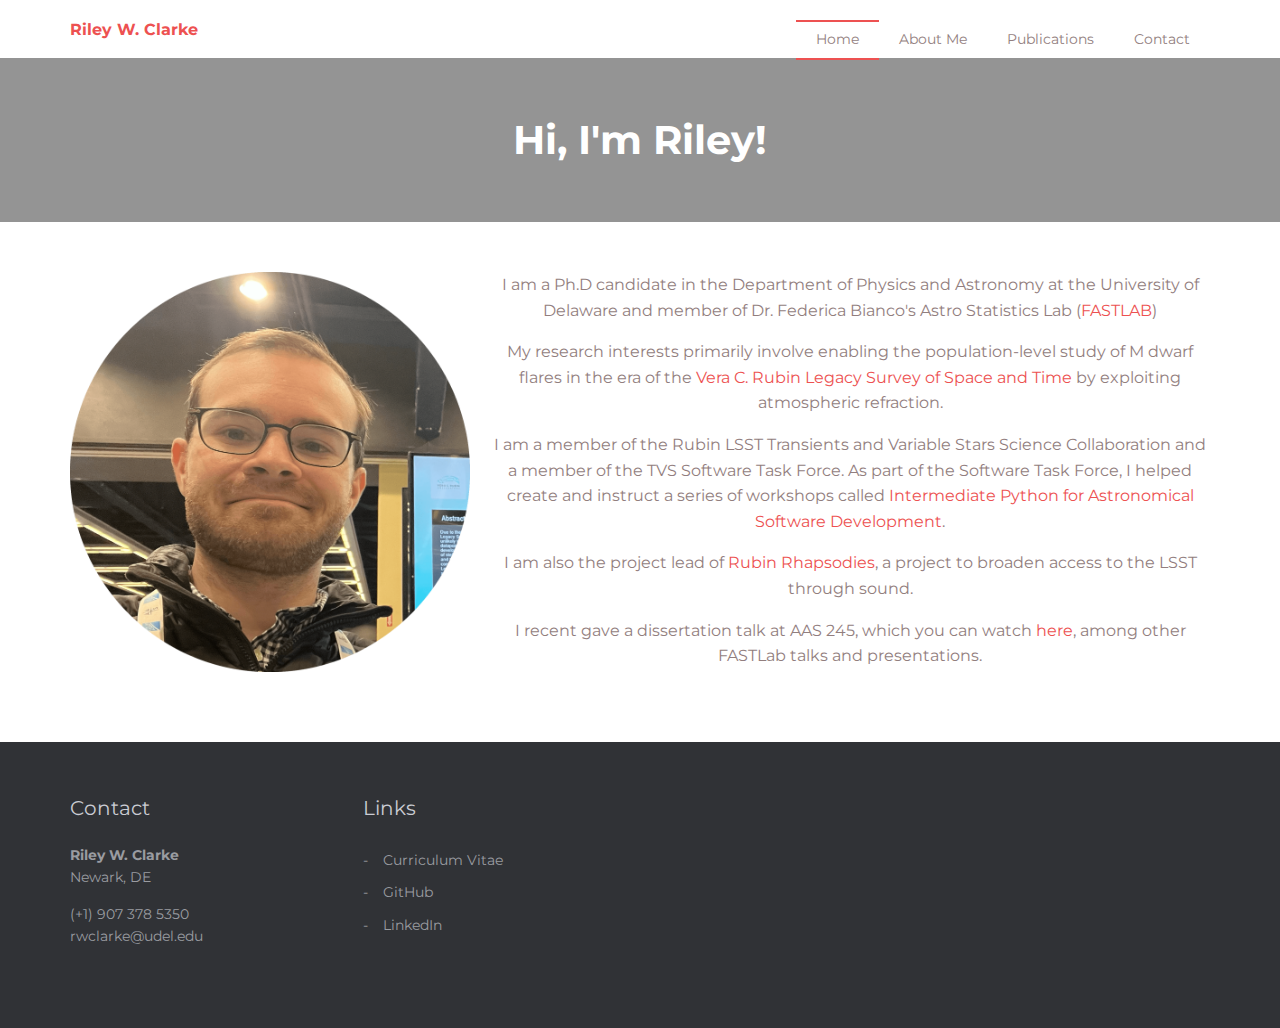
==== commit d19f5c88: "adding link to talk recording" ====
--- a/index.html
+++ b/index.html
@@ -59,6 +59,8 @@
 							<p>My research interests primarily involve enabling the population-level study of M dwarf flares in the era of the <a href="https://rubinobservatory.org/">Vera C. Rubin Legacy Survey of Space and Time</a> by exploiting atmospheric refraction.</p>
 							<p>I am a member of the Rubin LSST Transients and Variable Stars Science Collaboration and a member of the TVS Software Task Force. As part of the Software Task Force, I helped create and instruct a series of workshops called <a href="https://shrra.github.io/python-intermediate-development/index.html">Intermediate Python for Astronomical Software Development</a>.</p>
 							<p>I am also the project lead of <a href= "https://lsst-tvssc.github.io/RubinRhapsodies/">Rubin Rhapsodies</a>, a project to broaden access to the LSST through sound.</p>
+							<p></p>
+							<p>I recent gave a dissertation talk at AAS 245, which you can watch <a href="https://www.notion.so/FASTLab-talks-and-presentations-1235f3ffd3e7804791e8f0ffec33b4b3">here</a>, among other FASTLab talks and presentations.</p>
 						</div>
 	
 					</div>
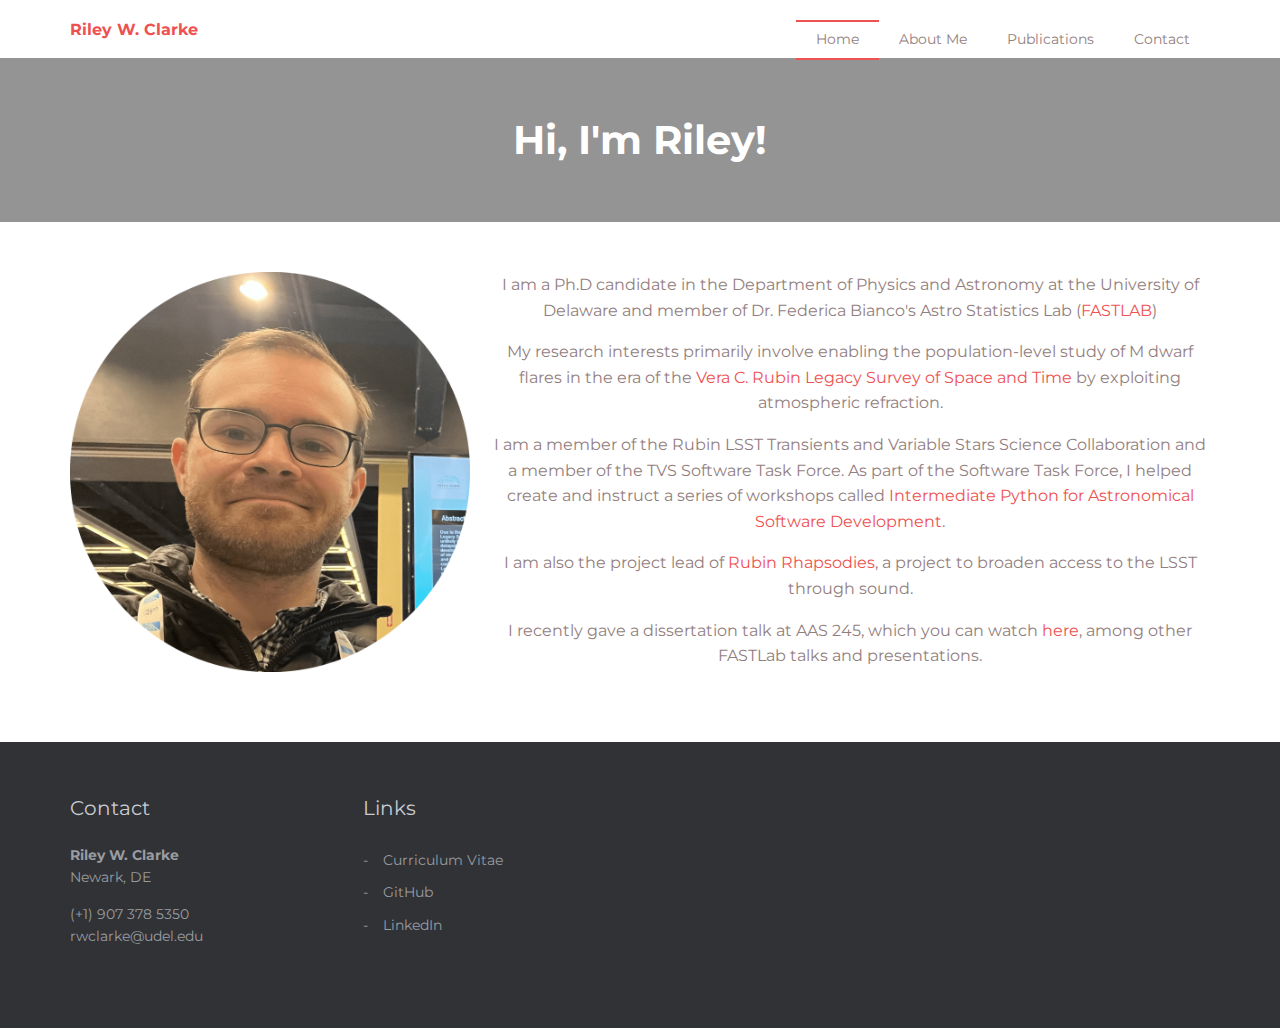
==== commit 4856b33d: "spelling" ====
--- a/index.html
+++ b/index.html
@@ -60,7 +60,7 @@
 							<p>I am a member of the Rubin LSST Transients and Variable Stars Science Collaboration and a member of the TVS Software Task Force. As part of the Software Task Force, I helped create and instruct a series of workshops called <a href="https://shrra.github.io/python-intermediate-development/index.html">Intermediate Python for Astronomical Software Development</a>.</p>
 							<p>I am also the project lead of <a href= "https://lsst-tvssc.github.io/RubinRhapsodies/">Rubin Rhapsodies</a>, a project to broaden access to the LSST through sound.</p>
 							<p></p>
-							<p>I recent gave a dissertation talk at AAS 245, which you can watch <a href="https://www.notion.so/FASTLab-talks-and-presentations-1235f3ffd3e7804791e8f0ffec33b4b3">here</a>, among other FASTLab talks and presentations.</p>
+							<p>I recently gave a dissertation talk at AAS 245, which you can watch <a href="https://www.notion.so/FASTLab-talks-and-presentations-1235f3ffd3e7804791e8f0ffec33b4b3">here</a>, among other FASTLab talks and presentations.</p>
 						</div>
 	
 					</div>
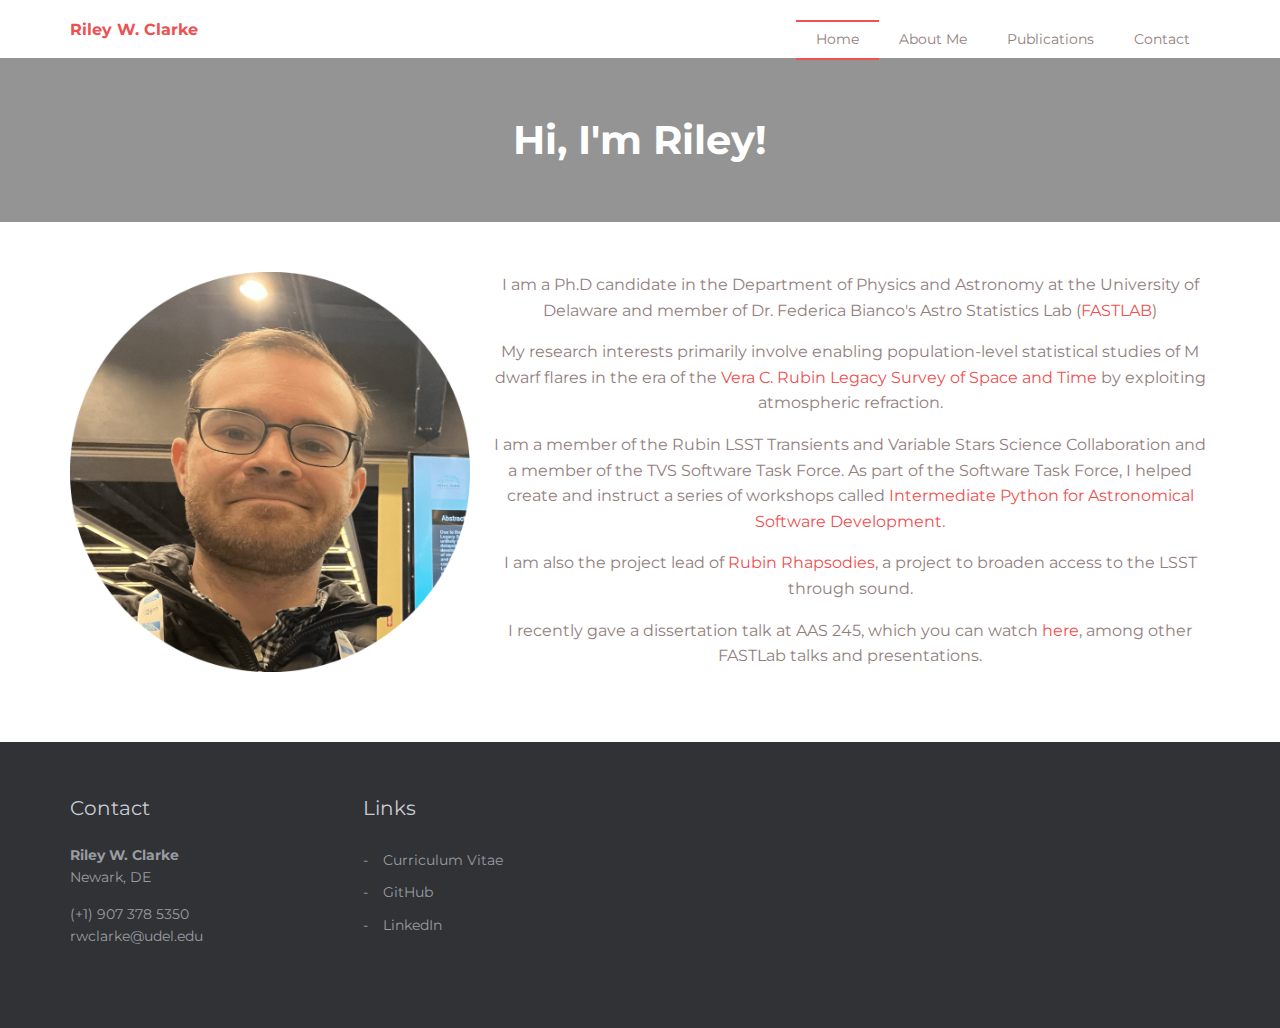
==== commit 21afc7b9: "wording fix" ====
--- a/index.html
+++ b/index.html
@@ -56,7 +56,7 @@
 						<img src="images/profile.png" alt="" class="profile" caption="" style="width:400px;height:400px;float:left;margin-right:20px;">
 						<div class="hero-content">
 							<p>I am a Ph.D candidate in the Department of Physics and Astronomy at the University of Delaware and member of Dr. Federica Bianco's Astro Statistics Lab (<a href="https://fedhere.github.io/FASTlab/index3.html">FASTLAB</a>)</p>
-							<p>My research interests primarily involve enabling the population-level study of M dwarf flares in the era of the <a href="https://rubinobservatory.org/">Vera C. Rubin Legacy Survey of Space and Time</a> by exploiting atmospheric refraction.</p>
+							<p>My research interests primarily involve enabling population-level statistical studies of M dwarf flares in the era of the <a href="https://rubinobservatory.org/">Vera C. Rubin Legacy Survey of Space and Time</a> by exploiting atmospheric refraction.</p>
 							<p>I am a member of the Rubin LSST Transients and Variable Stars Science Collaboration and a member of the TVS Software Task Force. As part of the Software Task Force, I helped create and instruct a series of workshops called <a href="https://shrra.github.io/python-intermediate-development/index.html">Intermediate Python for Astronomical Software Development</a>.</p>
 							<p>I am also the project lead of <a href= "https://lsst-tvssc.github.io/RubinRhapsodies/">Rubin Rhapsodies</a>, a project to broaden access to the LSST through sound.</p>
 							<p></p>
